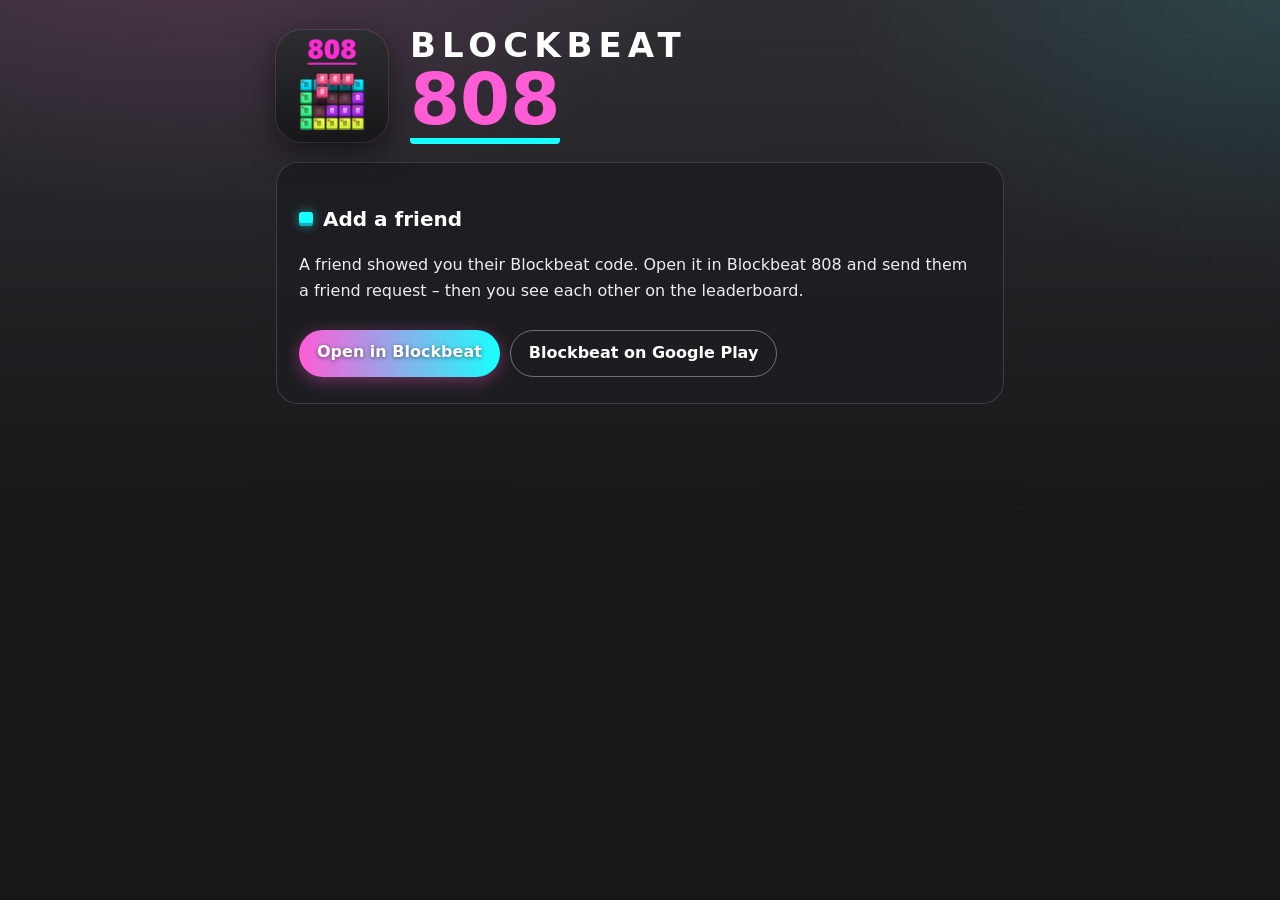
==== add/index.html @ a02b93f2 "Privacy policy: Google Play Games section; friend QR page add/; assetlinks for the game's App Link C" ====
<!doctype html>
<html lang="de">
<head>
<meta charset="utf-8">
<meta name="viewport" content="width=device-width,initial-scale=1">
<title>Freund hinzufügen – Blockbeat 808</title>
<meta name="robots" content="noindex">
<meta name="theme-color" content="#17171A">
<link rel="icon" href="../icon.png">
<link rel="stylesheet" href="../style.css">
<!-- Friend QR code from the game (owner 2026-11-02, lib/ui/invite.dart): with
     the game installed Android opens this link in the game itself (App Link,
     ../.well-known/assetlinks.json); this page only shows when it does not -
     the button hands the link to the game, else to the Play Store. -->
</head>
<body>
<main>
  <div class="hero">
    <img src="../icon.png" alt="">
    <div class="title">
      <div class="t1">BLOCKBEAT</div>
      <div class="t2">808</div>
    </div>
  </div>
  <div class="card">
    <h2 id="h">Freund hinzufügen</h2>
    <p id="p">Ein Freund hat dir seinen Blockbeat-Code gezeigt. Öffne ihn in Blockbeat 808 und schick ihm eine
      Freundschaftsanfrage – dann seht ihr euch in der Bestenliste.</p>
    <nav>
      <a class="primary" id="open" href="https://play.google.com/store/apps/details?id=com.blockbeat808.game">In Blockbeat öffnen</a>
      <a id="store" href="https://play.google.com/store/apps/details?id=com.blockbeat808.game">Blockbeat im Play Store</a>
    </nav>
  </div>
</main>
<script>
  (function () {
    var store = 'https://play.google.com/store/apps/details?id=com.blockbeat808.game';
    var id = new URLSearchParams(location.search).get('p') || '';
    if (/^[A-Za-z0-9_.\-]{1,80}$/.test(id) && /Android/i.test(navigator.userAgent)) {
      document.getElementById('open').href = 'intent://take4adev.github.io/add/?p=' + encodeURIComponent(id) +
        '#Intent;scheme=https;package=com.blockbeat808.game;S.browser_fallback_url=' + encodeURIComponent(store) + ';end';
    }
    if (!/^de/i.test(navigator.language || '')) {
      document.documentElement.lang = 'en';
      document.title = 'Add a friend – Blockbeat 808';
      document.getElementById('h').textContent = 'Add a friend';
      document.getElementById('p').textContent = 'A friend showed you their Blockbeat code. Open it in Blockbeat 808 ' +
        'and send them a friend request – then you see each other on the leaderboard.';
      document.getElementById('open').textContent = 'Open in Blockbeat';
      document.getElementById('store').textContent = 'Blockbeat on Google Play';
    }
  })();
</script>
</body>
</html>
---- style.css ----
/* take4adev / Blockbeat 808 - in the look of the game (owner 2026-10-23):
   dark drum machine case, pink and cyan accents of the MIX palette, step
   buttons with a red LED. No web fonts or other outside requests (this site
   holds the privacy policy). */
:root {
  --bg-top: #2E2E32; --bg: #17171A; --panel: #1E1E22; --line: rgba(255,255,255,.14);
  --text: #ECECF1; --dim: #A9A9B3; --pink: #FF5CD6; --cyan: #18FFFF; --gold: #F5C842;
  --blue: #2F6BFF; --green: #39FF14; --led: #FF3B1F;
}
* { box-sizing: border-box; }
html { background: var(--bg); }
body {
  margin: 0; color: var(--text);
  font: 16px/1.65 system-ui, -apple-system, "Segoe UI", Roboto, sans-serif;
  background:
    radial-gradient(900px 500px at 15% -10%, rgba(255,92,214,.16), transparent 60%),
    radial-gradient(800px 500px at 100% 0%, rgba(24,255,255,.10), transparent 55%),
    linear-gradient(var(--bg-top), var(--bg) 520px);
  min-height: 100vh;
}
main { max-width: 760px; margin: 0 auto; padding: 28px 16px 56px; }
a { color: var(--pink); text-underline-offset: 3px; }
a:hover { color: var(--cyan); }
h1 { margin: 10px 0 6px; font-size: 32px; font-weight: 900; letter-spacing: 4px; line-height: 1.15;
  background: linear-gradient(90deg, var(--pink), var(--gold), var(--cyan)); -webkit-background-clip: text;
  background-clip: text; color: transparent; }
h2 { margin: 34px 0 8px; font-size: 20px; font-weight: 900; color: #fff; display: flex; align-items: center; gap: 10px; }
h2::before { content: ""; width: 14px; height: 14px; border-radius: 3px; flex: none;
  background: var(--cyan); box-shadow: inset 0 -3px 0 rgba(0,0,0,.3), 0 0 10px rgba(24,255,255,.5); }
h3 { margin-top: 20px; font-size: 17px; color: #fff; }
p.dim, .dim { color: var(--dim); }
ul { padding-left: 22px; }
li { margin: 3px 0; }
li::marker { color: var(--pink); }

/* The 16-step row of the start menu, with a running light. */
.steps { display: grid; grid-template-columns: repeat(16, 1fr); gap: 5px; max-width: 520px; margin: 8px 0 22px; }
.steps span { aspect-ratio: 1; border-radius: 4px; background: #26262A; position: relative;
  box-shadow: inset 0 -3px 0 rgba(0,0,0,.35); animation: run 1.92s steps(1) infinite; }
.steps span.on { box-shadow: inset 0 -3px 0 rgba(0,0,0,.3); }
.steps span.on::after { content: ""; position: absolute; left: 18%; top: 16%; width: 18%; height: 18%;
  border-radius: 50%; background: var(--led); box-shadow: 0 0 6px var(--led); }
.steps span:nth-child(1) { animation-delay: 0s } .steps span:nth-child(2) { animation-delay: .12s }
.steps span:nth-child(3) { animation-delay: .24s } .steps span:nth-child(4) { animation-delay: .36s }
.steps span:nth-child(5) { animation-delay: .48s } .steps span:nth-child(6) { animation-delay: .6s }
.steps span:nth-child(7) { animation-delay: .72s } .steps span:nth-child(8) { animation-delay: .84s }
.steps span:nth-child(9) { animation-delay: .96s } .steps span:nth-child(10) { animation-delay: 1.08s }
.steps span:nth-child(11) { animation-delay: 1.2s } .steps span:nth-child(12) { animation-delay: 1.32s }
.steps span:nth-child(13) { animation-delay: 1.44s } .steps span:nth-child(14) { animation-delay: 1.56s }
.steps span:nth-child(15) { animation-delay: 1.68s } .steps span:nth-child(16) { animation-delay: 1.8s }
@keyframes run { 0% { outline: 2px solid #fff; outline-offset: 1px } 6.25%, 100% { outline: 0 } }
@media (prefers-reduced-motion: reduce) { .steps span { animation: none; } }

/* Start page: icon, "BLOCKBEAT" and the big "808" like the game's menu. */
.hero { display: flex; align-items: center; gap: 22px; flex-wrap: wrap; }
.hero img { width: 112px; height: 112px; border-radius: 26px; box-shadow: 0 10px 30px rgba(0,0,0,.5), 0 0 0 1px var(--line); }
.title { line-height: 1; }
.title .t1 { font-size: 34px; font-weight: 900; letter-spacing: 6px; color: #fff; }
.title .t2 { display: inline-block; font-size: 72px; font-weight: 900; color: var(--pink); line-height: 1.05;
  border-bottom: 6px solid var(--cyan); border-radius: 0 0 4px 4px; }
.lead { font-size: 18px; margin-top: 22px; }
.badge { display: inline-block; margin-top: 6px; padding: 4px 12px; border-radius: 20px; font-size: 13px; font-weight: 700;
  color: var(--gold); border: 1px solid rgba(245,200,66,.45); }

/* Three feature tiles in the block look. */
.features { display: grid; grid-template-columns: repeat(auto-fit, minmax(200px, 1fr)); gap: 12px; margin: 26px 0 8px; }
.feature { background: var(--panel); border: 1px solid var(--line); border-radius: 16px; padding: 14px 16px; }
.feature b { display: flex; align-items: center; gap: 8px; color: #fff; font-size: 16px; }
.feature b::before { content: ""; width: 18px; height: 18px; border-radius: 4px; flex: none; background: var(--c, var(--pink));
  box-shadow: inset 0 -3px 0 rgba(0,0,0,.3); }
.feature p { margin: 6px 0 0; color: var(--dim); font-size: 14px; line-height: 1.5; }

/* Links as the game's buttons: a pink-to-cyan pill and outlined pills. */
nav { display: flex; flex-wrap: wrap; gap: 10px; margin: 26px 0 8px; }
nav a { text-decoration: none; color: #fff; font-weight: 800; padding: 9px 18px; border-radius: 40px;
  border: 1.5px solid rgba(255,255,255,.38); }
nav a:hover { border-color: var(--cyan); color: #fff; }
nav a.primary { border: 0; background: linear-gradient(90deg, var(--pink), var(--cyan));
  text-shadow: 0 1px 4px rgba(0,0,0,.5); box-shadow: 0 4px 16px rgba(255,92,214,.35); }

/* Legal pages: the text sits on a card like the game's popups. */
.back { display: inline-block; text-decoration: none; color: var(--dim); font-weight: 700; padding: 6px 12px;
  border: 1px solid var(--line); border-radius: 10px; }
.back:hover { color: #fff; border-color: var(--pink); }
.card { background: rgba(30,30,34,.92); border: 1.5px solid var(--line); border-radius: 22px; padding: 6px 22px 18px;
  margin-top: 18px; }

footer { margin-top: 48px; color: var(--dim); font-size: 14px; border-top: 1px solid var(--line); padding-top: 16px; }
@media (max-width: 520px) {
  .title .t1 { font-size: 26px; letter-spacing: 4px; }
  .title .t2 { font-size: 56px; }
  .hero img { width: 88px; height: 88px; border-radius: 20px; }
  .card { padding: 4px 16px 14px; }
}
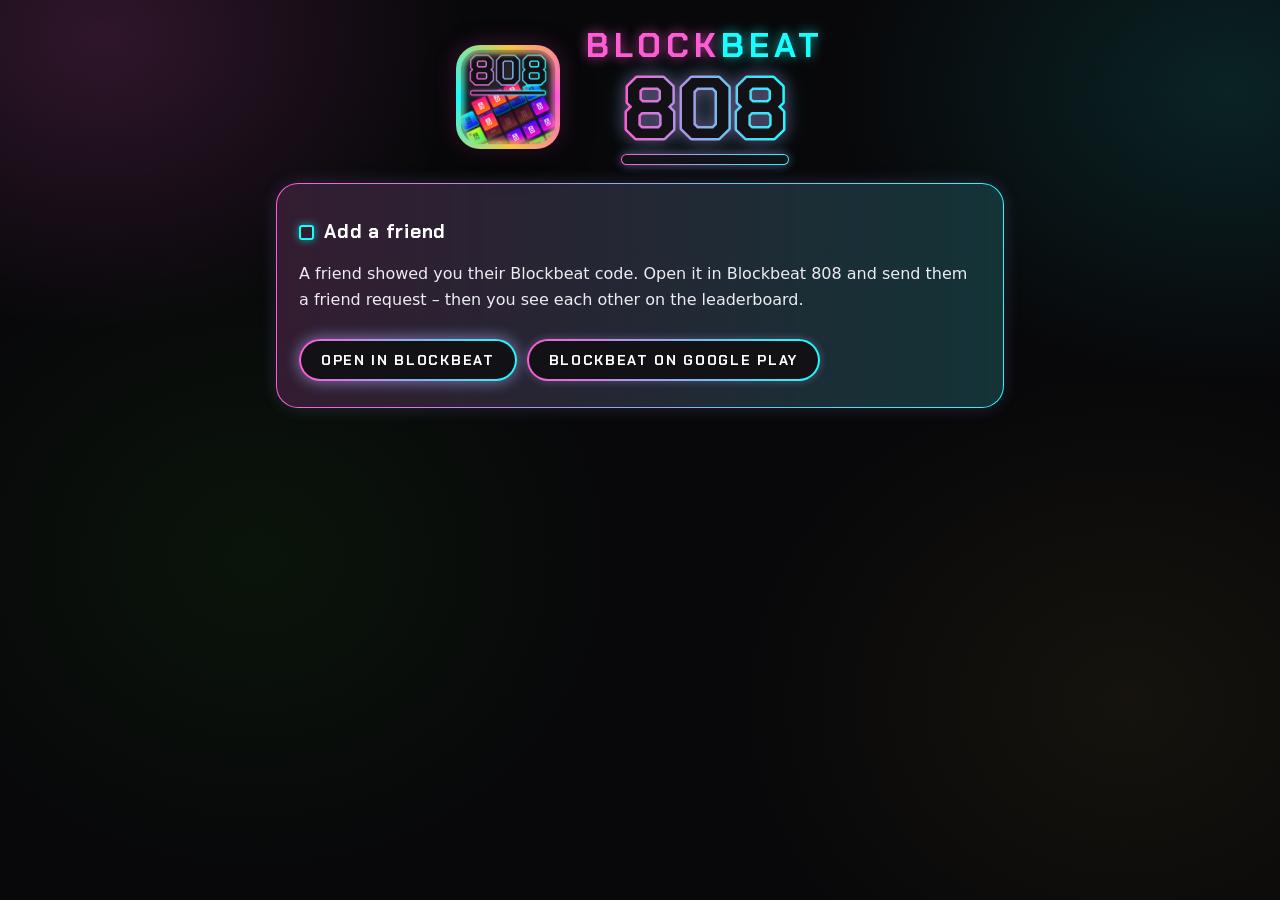
==== commit 95373156: "Neon look of the game: glowing outlines, 808 as gradient outline, game font (kept here), current app" ====
--- a/add/index.html
+++ b/add/index.html
@@ -5,7 +5,7 @@
 <meta name="viewport" content="width=device-width,initial-scale=1">
 <title>Freund hinzufügen – Blockbeat 808</title>
 <meta name="robots" content="noindex">
-<meta name="theme-color" content="#17171A">
+<meta name="theme-color" content="#08080A">
 <link rel="icon" href="../icon.png">
 <link rel="stylesheet" href="../style.css">
 <!-- Friend QR code from the game (owner 2026-11-02, lib/ui/invite.dart): with
@@ -18,8 +18,13 @@
   <div class="hero">
     <img src="../icon.png" alt="">
     <div class="title">
-      <div class="t1">BLOCKBEAT</div>
-      <div class="t2">808</div>
+      <div class="t1"><span class="b">BLOCK</span><span class="c">BEAT</span></div>
+      <svg viewBox="0 0 200 84" role="img" aria-label="808">
+        <defs><linearGradient id="g808" x1="0" x2="1"><stop offset="0" stop-color="#FF5CD6"/><stop offset="1" stop-color="#18FFFF"/></linearGradient></defs>
+        <text x="100" y="72" text-anchor="middle" font-family="ChakraPetch, sans-serif" font-weight="700" font-size="86"
+          fill="#121216" stroke="url(#g808)" stroke-width="5" stroke-linejoin="round" paint-order="stroke">808</text>
+      </svg>
+      <div class="bar"></div>
     </div>
   </div>
   <div class="card">
--- a/style.css
+++ b/style.css
@@ -1,11 +1,19 @@
-/* take4adev / Blockbeat 808 - in the look of the game (owner 2026-10-23):
-   dark drum machine case, pink and cyan accents of the MIX palette, step
-   buttons with a red LED. No web fonts or other outside requests (this site
-   holds the privacy policy). */
+/* take4adev / Blockbeat 808 - in the game's neon look (owner 2026-11-02,
+   docs/design.md): near-black case with soft colored glows, outlines in the
+   pink-to-turquoise gradient instead of filled colors, the menu font
+   ChakraPetch for titles and buttons. No web fonts from outside or other
+   outside requests (this site holds the privacy policy): the font is here
+   in fonts/ (SIL Open Font License, fonts/OFL.txt). */
+@font-face {
+  font-family: "ChakraPetch"; font-weight: 700; font-display: swap;
+  src: url("fonts/ChakraPetch-Bold.ttf") format("truetype");
+}
 :root {
-  --bg-top: #2E2E32; --bg: #17171A; --panel: #1E1E22; --line: rgba(255,255,255,.14);
-  --text: #ECECF1; --dim: #A9A9B3; --pink: #FF5CD6; --cyan: #18FFFF; --gold: #F5C842;
+  --bg: #08080A; --face: #121216; --panel: rgba(18,18,22,.86); --line: rgba(255,255,255,.12);
+  --text: #ECECF1; --dim: #A3A3AE; --pink: #FF5CD6; --cyan: #18FFFF; --gold: #F5C842;
   --blue: #2F6BFF; --green: #39FF14; --led: #FF3B1F;
+  --neon: linear-gradient(90deg, var(--pink), var(--cyan));
+  --menu: "ChakraPetch", system-ui, sans-serif;
 }
 * { box-sizing: border-box; }
 html { background: var(--bg); }
@@ -13,31 +21,40 @@
   margin: 0; color: var(--text);
   font: 16px/1.65 system-ui, -apple-system, "Segoe UI", Roboto, sans-serif;
   background:
-    radial-gradient(900px 500px at 15% -10%, rgba(255,92,214,.16), transparent 60%),
-    radial-gradient(800px 500px at 100% 0%, rgba(24,255,255,.10), transparent 55%),
-    linear-gradient(var(--bg-top), var(--bg) 520px);
+    radial-gradient(520px 420px at 8% 4%, rgba(255,92,214,.16), transparent 70%),
+    radial-gradient(560px 420px at 96% 10%, rgba(24,255,255,.11), transparent 70%),
+    radial-gradient(520px 460px at 20% 62%, rgba(57,255,20,.05), transparent 70%),
+    radial-gradient(560px 480px at 88% 78%, rgba(245,200,66,.06), transparent 70%),
+    var(--bg);
+  background-attachment: fixed;
   min-height: 100vh;
 }
 main { max-width: 760px; margin: 0 auto; padding: 28px 16px 56px; }
-a { color: var(--pink); text-underline-offset: 3px; }
-a:hover { color: var(--cyan); }
-h1 { margin: 10px 0 6px; font-size: 32px; font-weight: 900; letter-spacing: 4px; line-height: 1.15;
-  background: linear-gradient(90deg, var(--pink), var(--gold), var(--cyan)); -webkit-background-clip: text;
-  background-clip: text; color: transparent; }
-h2 { margin: 34px 0 8px; font-size: 20px; font-weight: 900; color: #fff; display: flex; align-items: center; gap: 10px; }
-h2::before { content: ""; width: 14px; height: 14px; border-radius: 3px; flex: none;
-  background: var(--cyan); box-shadow: inset 0 -3px 0 rgba(0,0,0,.3), 0 0 10px rgba(24,255,255,.5); }
-h3 { margin-top: 20px; font-size: 17px; color: #fff; }
+a { color: var(--cyan); text-underline-offset: 3px; }
+a:hover { color: var(--pink); }
+h1 { margin: 18px 0 6px; font: 700 30px/1.15 var(--menu); letter-spacing: .12em; color: #fff;
+  text-shadow: 0 0 14px rgba(255,255,255,.25); }
+h2 { margin: 30px 0 8px; font: 700 19px/1.3 var(--menu); letter-spacing: .04em; color: #fff;
+  display: flex; align-items: center; gap: 10px; }
+h2::before { content: ""; width: 11px; height: 11px; border-radius: 3px; flex: none;
+  border: 2px solid var(--cyan); box-shadow: 0 0 8px rgba(24,255,255,.6); }
+h3 { margin-top: 20px; font: 700 16px/1.3 var(--menu); letter-spacing: .04em; color: #fff; }
 p.dim, .dim { color: var(--dim); }
 ul { padding-left: 22px; }
 li { margin: 3px 0; }
 li::marker { color: var(--pink); }
+b, strong { color: #fff; }
+
+/* A dark face with a glowing pink-to-turquoise edge (the game's NeonEdge). */
+.neon, nav a, .card, .feature, .bar {
+  border: 1.5px solid transparent;
+  background: linear-gradient(var(--face), var(--face)) padding-box, var(--neon) border-box;
+}
 
 /* The 16-step row of the start menu, with a running light. */
-.steps { display: grid; grid-template-columns: repeat(16, 1fr); gap: 5px; max-width: 520px; margin: 8px 0 22px; }
-.steps span { aspect-ratio: 1; border-radius: 4px; background: #26262A; position: relative;
-  box-shadow: inset 0 -3px 0 rgba(0,0,0,.35); animation: run 1.92s steps(1) infinite; }
-.steps span.on { box-shadow: inset 0 -3px 0 rgba(0,0,0,.3); }
+.steps { display: grid; grid-template-columns: repeat(16, 1fr); gap: 5px; max-width: 520px; margin: 8px auto 26px; }
+.steps span { aspect-ratio: 1; border-radius: 4px; background: #1C1C20; position: relative;
+  animation: run 1.92s steps(1) infinite; }
 .steps span.on::after { content: ""; position: absolute; left: 18%; top: 16%; width: 18%; height: 18%;
   border-radius: 50%; background: var(--led); box-shadow: 0 0 6px var(--led); }
 .steps span:nth-child(1) { animation-delay: 0s } .steps span:nth-child(2) { animation-delay: .12s }
@@ -51,44 +68,55 @@
 @keyframes run { 0% { outline: 2px solid #fff; outline-offset: 1px } 6.25%, 100% { outline: 0 } }
 @media (prefers-reduced-motion: reduce) { .steps span { animation: none; } }
 
-/* Start page: icon, "BLOCKBEAT" and the big "808" like the game's menu. */
-.hero { display: flex; align-items: center; gap: 22px; flex-wrap: wrap; }
-.hero img { width: 112px; height: 112px; border-radius: 26px; box-shadow: 0 10px 30px rgba(0,0,0,.5), 0 0 0 1px var(--line); }
-.title { line-height: 1; }
-.title .t1 { font-size: 34px; font-weight: 900; letter-spacing: 6px; color: #fff; }
-.title .t2 { display: inline-block; font-size: 72px; font-weight: 900; color: var(--pink); line-height: 1.05;
-  border-bottom: 6px solid var(--cyan); border-radius: 0 0 4px 4px; }
-.lead { font-size: 18px; margin-top: 22px; }
-.badge { display: inline-block; margin-top: 6px; padding: 4px 12px; border-radius: 20px; font-size: 13px; font-weight: 700;
-  color: var(--gold); border: 1px solid rgba(245,200,66,.45); }
+/* The game's logo: BLOCK in pink, BEAT in turquoise, "808" as a gradient
+   outline with a dark face, a neon bar under it. */
+.hero { display: flex; align-items: center; justify-content: center; gap: 26px; flex-wrap: wrap; text-align: center; }
+.hero img { width: 104px; height: 104px; border-radius: 24px;
+  box-shadow: 0 10px 30px rgba(0,0,0,.6), 0 0 22px rgba(255,92,214,.25); }
+.title { display: inline-flex; flex-direction: column; align-items: center; line-height: 1; }
+.title .t1 { font: 700 34px/1 var(--menu); letter-spacing: 5px; }
+.title .t1 .b { color: var(--pink); text-shadow: 0 0 12px rgba(255,92,214,.7); }
+.title .t1 .c { color: var(--cyan); text-shadow: 0 0 12px rgba(24,255,255,.7); }
+.title svg { display: block; width: 200px; height: auto; margin-top: 4px;
+  filter: drop-shadow(0 0 8px rgba(255,92,214,.35)) drop-shadow(0 0 10px rgba(24,255,255,.25)); }
+.title .bar { width: 168px; height: 11px; border-radius: 6px; margin-top: 4px;
+  box-shadow: 0 0 10px rgba(255,92,214,.35), 0 0 12px rgba(24,255,255,.25); }
+.lead { font-size: 18px; margin-top: 26px; }
+.center { text-align: center; }
+.badge { display: inline-block; margin-top: 18px; padding: 5px 14px; border-radius: 20px;
+  font: 700 13px/1.4 var(--menu); letter-spacing: .08em; color: var(--gold);
+  border: 1.5px solid rgba(245,200,66,.6); box-shadow: 0 0 10px rgba(245,200,66,.25); }
 
-/* Three feature tiles in the block look. */
+/* Three feature tiles: dark boxes with a neon edge, the symbol outlined. */
 .features { display: grid; grid-template-columns: repeat(auto-fit, minmax(200px, 1fr)); gap: 12px; margin: 26px 0 8px; }
-.feature { background: var(--panel); border: 1px solid var(--line); border-radius: 16px; padding: 14px 16px; }
-.feature b { display: flex; align-items: center; gap: 8px; color: #fff; font-size: 16px; }
-.feature b::before { content: ""; width: 18px; height: 18px; border-radius: 4px; flex: none; background: var(--c, var(--pink));
-  box-shadow: inset 0 -3px 0 rgba(0,0,0,.3); }
+.feature { border-radius: 16px; padding: 14px 16px; box-shadow: 0 0 14px rgba(255,92,214,.10); }
+.feature b { display: flex; align-items: center; gap: 9px; color: #fff; font: 700 16px/1.3 var(--menu); letter-spacing: .06em; }
+.feature b::before { content: ""; width: 14px; height: 14px; border-radius: 4px; flex: none;
+  border: 2px solid var(--c, var(--pink)); box-shadow: 0 0 8px var(--c, var(--pink)); }
 .feature p { margin: 6px 0 0; color: var(--dim); font-size: 14px; line-height: 1.5; }
 
-/* Links as the game's buttons: a pink-to-cyan pill and outlined pills. */
+/* Links as the game's buttons: dark pills with a glowing gradient edge. */
 nav { display: flex; flex-wrap: wrap; gap: 10px; margin: 26px 0 8px; }
-nav a { text-decoration: none; color: #fff; font-weight: 800; padding: 9px 18px; border-radius: 40px;
-  border: 1.5px solid rgba(255,255,255,.38); }
-nav a:hover { border-color: var(--cyan); color: #fff; }
-nav a.primary { border: 0; background: linear-gradient(90deg, var(--pink), var(--cyan));
-  text-shadow: 0 1px 4px rgba(0,0,0,.5); box-shadow: 0 4px 16px rgba(255,92,214,.35); }
+nav a { text-decoration: none; color: #fff; font: 700 14px/1 var(--menu); letter-spacing: .12em; text-transform: uppercase;
+  padding: 12px 20px; border-radius: 40px; border-width: 2px;
+  box-shadow: 0 0 8px rgba(255,92,214,.25), 0 0 10px rgba(24,255,255,.15); }
+nav a:hover { color: #fff; box-shadow: 0 0 12px rgba(255,92,214,.5), 0 0 16px rgba(24,255,255,.35); }
+nav a.primary { box-shadow: 0 0 14px rgba(255,92,214,.5), 0 0 18px rgba(24,255,255,.35); }
 
 /* Legal pages: the text sits on a card like the game's popups. */
-.back { display: inline-block; text-decoration: none; color: var(--dim); font-weight: 700; padding: 6px 12px;
-  border: 1px solid var(--line); border-radius: 10px; }
-.back:hover { color: #fff; border-color: var(--pink); }
-.card { background: rgba(30,30,34,.92); border: 1.5px solid var(--line); border-radius: 22px; padding: 6px 22px 18px;
-  margin-top: 18px; }
+.back { display: inline-block; text-decoration: none; color: var(--dim); font: 700 13px/1 var(--menu); letter-spacing: .1em;
+  padding: 9px 14px; border: 1.5px solid var(--line); border-radius: 20px; }
+.back:hover { color: #fff; border-color: var(--cyan); box-shadow: 0 0 10px rgba(24,255,255,.3); }
+.card { background: linear-gradient(var(--panel), var(--panel)) padding-box, var(--neon) border-box;
+  border-radius: 22px; padding: 6px 22px 18px; margin-top: 18px;
+  box-shadow: 0 0 18px rgba(255,92,214,.12), 0 0 22px rgba(24,255,255,.08); }
 
 footer { margin-top: 48px; color: var(--dim); font-size: 14px; border-top: 1px solid var(--line); padding-top: 16px; }
 @media (max-width: 520px) {
-  .title .t1 { font-size: 26px; letter-spacing: 4px; }
-  .title .t2 { font-size: 56px; }
-  .hero img { width: 88px; height: 88px; border-radius: 20px; }
+  .title .t1 { font-size: 28px; letter-spacing: 4px; }
+  .title svg { width: 168px; }
+  .title .bar { width: 140px; }
+  .hero img { width: 84px; height: 84px; border-radius: 20px; }
   .card { padding: 4px 16px 14px; }
+  nav a { padding: 11px 16px; }
 }
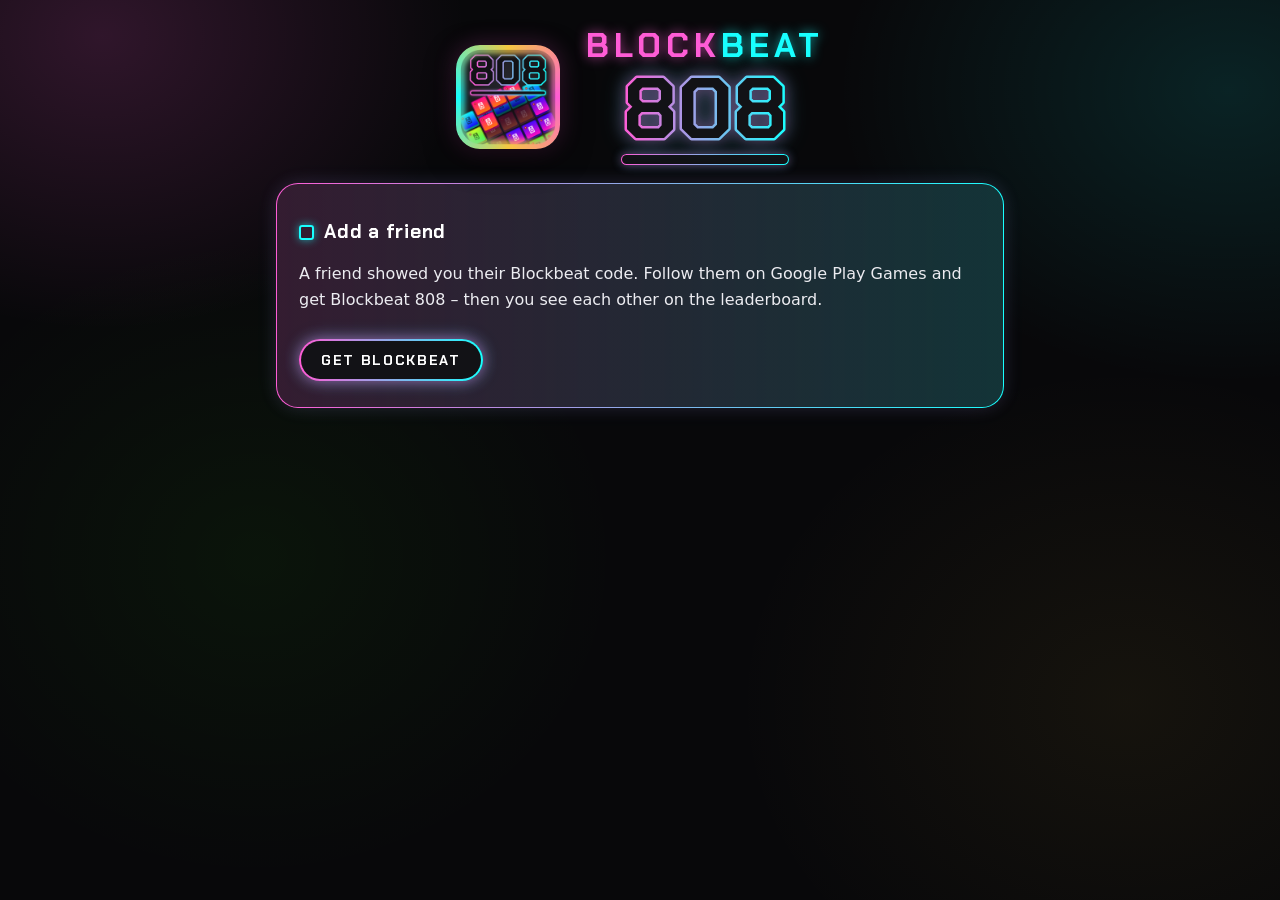
==== commit b5fdae70: "Friend page: follow the friend's Play Games profile (my.play/<name>) or get the game Co-Authored-By:" ====
--- a/add/index.html
+++ b/add/index.html
@@ -6,17 +6,19 @@
 <title>Freund hinzufügen – Blockbeat 808</title>
 <meta name="robots" content="noindex">
 <meta name="theme-color" content="#08080A">
-<link rel="icon" href="../icon.png">
-<link rel="stylesheet" href="../style.css">
+<link rel="icon" href="../icon.png?v=2">
+<link rel="stylesheet" href="../style.css?v=2">
 <!-- Friend QR code from the game (owner 2026-11-02, lib/ui/invite.dart): with
      the game installed Android opens this link in the game itself (App Link,
-     ../.well-known/assetlinks.json); this page only shows when it does not -
-     the button hands the link to the game, else to the Play Store. -->
+     ../.well-known/assetlinks.json), which opens the friend's Play Games
+     profile. This page only shows without the game (owner's variant B
+     2026-11-03): "follow" = the profile by Play Games name (?n=, Google's
+     share link my.play/<name>), and the store. Old codes carried ?p=<id>. -->
 </head>
 <body>
 <main>
   <div class="hero">
-    <img src="../icon.png" alt="">
+    <img src="../icon.png?v=2" alt="">
     <div class="title">
       <div class="t1"><span class="b">BLOCK</span><span class="c">BEAT</span></div>
       <svg viewBox="0 0 200 84" role="img" aria-label="808">
@@ -29,30 +31,33 @@
   </div>
   <div class="card">
     <h2 id="h">Freund hinzufügen</h2>
-    <p id="p">Ein Freund hat dir seinen Blockbeat-Code gezeigt. Öffne ihn in Blockbeat 808 und schick ihm eine
-      Freundschaftsanfrage – dann seht ihr euch in der Bestenliste.</p>
+    <p id="p">Ein Freund hat dir seinen Blockbeat-Code gezeigt. Folge ihm bei Google Play Spiele und hol dir
+      Blockbeat 808 – dann seht ihr euch in der Bestenliste.</p>
     <nav>
-      <a class="primary" id="open" href="https://play.google.com/store/apps/details?id=com.blockbeat808.game">In Blockbeat öffnen</a>
-      <a id="store" href="https://play.google.com/store/apps/details?id=com.blockbeat808.game">Blockbeat im Play Store</a>
+      <a class="primary" id="follow" href="https://play.google.com/games/profile">Profil folgen</a>
+      <a id="store" href="https://play.google.com/store/apps/details?id=com.blockbeat808.game">Blockbeat holen</a>
     </nav>
   </div>
 </main>
 <script>
   (function () {
-    var store = 'https://play.google.com/store/apps/details?id=com.blockbeat808.game';
-    var id = new URLSearchParams(location.search).get('p') || '';
-    if (/^[A-Za-z0-9_.\-]{1,80}$/.test(id) && /Android/i.test(navigator.userAgent)) {
-      document.getElementById('open').href = 'intent://take4adev.github.io/add/?p=' + encodeURIComponent(id) +
-        '#Intent;scheme=https;package=com.blockbeat808.game;S.browser_fallback_url=' + encodeURIComponent(store) + ';end';
+    var name = new URLSearchParams(location.search).get('n') || '';
+    var follow = document.getElementById('follow');
+    if (/^[^\/?#&<>"\\]{1,40}$/.test(name)) {
+      follow.href = 'https://my.play/' + encodeURIComponent(name);
+    } else {
+      // An old code (player id) or none: no profile to open.
+      follow.style.display = 'none';
+      document.getElementById('store').className = 'primary';
     }
     if (!/^de/i.test(navigator.language || '')) {
       document.documentElement.lang = 'en';
       document.title = 'Add a friend – Blockbeat 808';
       document.getElementById('h').textContent = 'Add a friend';
-      document.getElementById('p').textContent = 'A friend showed you their Blockbeat code. Open it in Blockbeat 808 ' +
-        'and send them a friend request – then you see each other on the leaderboard.';
-      document.getElementById('open').textContent = 'Open in Blockbeat';
-      document.getElementById('store').textContent = 'Blockbeat on Google Play';
+      document.getElementById('p').textContent = 'A friend showed you their Blockbeat code. Follow them on Google ' +
+        'Play Games and get Blockbeat 808 – then you see each other on the leaderboard.';
+      follow.textContent = 'Follow profile';
+      document.getElementById('store').textContent = 'Get Blockbeat';
     }
   })();
 </script>
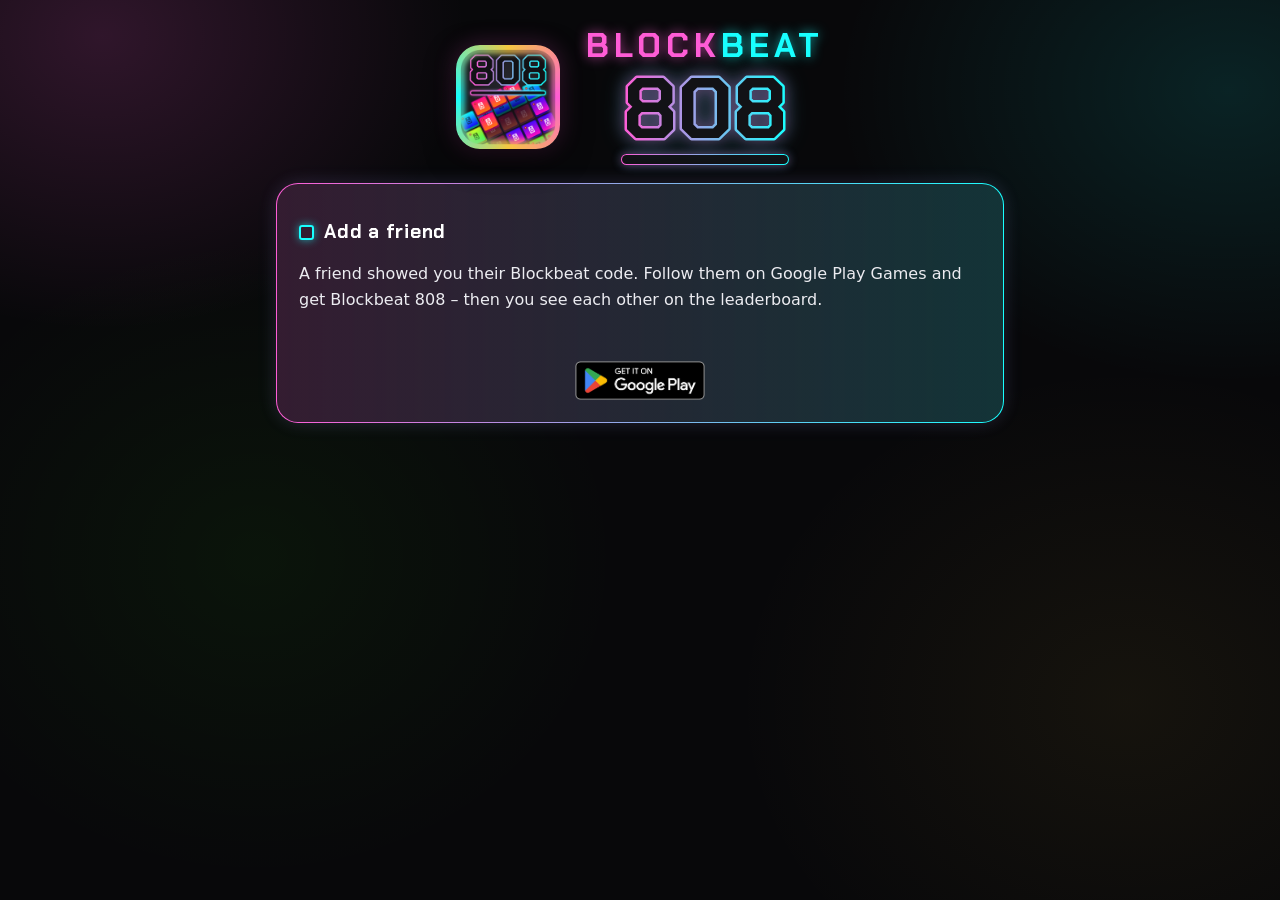
==== commit c06b1859: "Right store per phone (/get/), official store badges, iPhone on the friend page Co-Authored-By: Clau" ====
--- a/add/index.html
+++ b/add/index.html
@@ -7,13 +7,16 @@
 <meta name="robots" content="noindex">
 <meta name="theme-color" content="#08080A">
 <link rel="icon" href="../icon.png?v=2">
-<link rel="stylesheet" href="../style.css?v=2">
+<link rel="stylesheet" href="../style.css?v=3">
 <!-- Friend QR code from the game (owner 2026-11-02, lib/ui/invite.dart): with
      the game installed Android opens this link in the game itself (App Link,
      ../.well-known/assetlinks.json), which opens the friend's Play Games
      profile. This page only shows without the game (owner's variant B
      2026-11-03): "follow" = the profile by Play Games name (?n=, Google's
-     share link my.play/<name>), and the store. Old codes carried ?p=<id>. -->
+     share link my.play/<name>), and the store. Old codes carried ?p=<id>.
+     iPhone (owner 2026-11-11): no Play Games there, so only the App Store
+     (../stores.js). -->
+<script src="../stores.js?v=2"></script>
 </head>
 <body>
 <main>
@@ -35,8 +38,8 @@
       Blockbeat 808 – dann seht ihr euch in der Bestenliste.</p>
     <nav>
       <a class="primary" id="follow" href="https://play.google.com/games/profile">Profil folgen</a>
-      <a id="store" href="https://play.google.com/store/apps/details?id=com.blockbeat808.game">Blockbeat holen</a>
     </nav>
+    <div class="stores" id="store"><a href="https://play.google.com/store/apps/details?id=com.blockbeat808.game">Google Play</a></div>
   </div>
 </main>
 <script>
@@ -48,16 +51,29 @@
     } else {
       // An old code (player id) or none: no profile to open.
       follow.style.display = 'none';
-      document.getElementById('store').className = 'primary';
     }
-    if (!/^de/i.test(navigator.language || '')) {
+    var store = document.getElementById('store'), p = document.getElementById('p');
+    if (!BB.de) {
       document.documentElement.lang = 'en';
       document.title = 'Add a friend – Blockbeat 808';
       document.getElementById('h').textContent = 'Add a friend';
-      document.getElementById('p').textContent = 'A friend showed you their Blockbeat code. Follow them on Google ' +
+      p.textContent = 'A friend showed you their Blockbeat code. Follow them on Google ' +
         'Play Games and get Blockbeat 808 – then you see each other on the leaderboard.';
       follow.textContent = 'Follow profile';
-      document.getElementById('store').textContent = 'Get Blockbeat';
+    }
+    if (BB.ios) {
+      // No Google Play Games on the iPhone: only the game itself.
+      follow.style.display = 'none';
+      BB.badges(store, 'apple', '../');
+      if (BB.appleLive) {
+        p.textContent = BB.de ? 'Ein Freund hat dir seinen Blockbeat-Code gezeigt. Hol dir Blockbeat 808 im App Store!'
+            : 'A friend showed you their Blockbeat code. Get Blockbeat 808 on the App Store!';
+      } else {
+        p.textContent = BB.de ? 'Ein Freund hat dir seinen Blockbeat-Code gezeigt. Auf dem iPhone kommt Blockbeat 808 bald in den App Store.'
+            : 'A friend showed you their Blockbeat code. Blockbeat 808 is coming to the App Store for iPhone soon.';
+      }
+    } else {
+      BB.badges(store, 'play', '../');
     }
   })();
 </script>
--- a/style.css
+++ b/style.css
@@ -120,3 +120,11 @@
   .card { padding: 4px 16px 14px; }
   nav a { padding: 11px 16px; }
 }
+
+/* Official store badges (stores.js BB.badges). Google's PNG carries its own
+   clear space, so it is drawn larger to match the App Store badge. */
+.stores { display: flex; flex-wrap: wrap; align-items: center; justify-content: center; gap: 6px 14px; margin: 22px 0 4px; }
+.store-badge { display: block; line-height: 0; }
+.store-badge.apple img { height: 44px; }
+.store-badge.play img { height: 57px; margin: -9px -8px; }
+.store-soon { color: #9a9aa6; font-size: 14px; }
